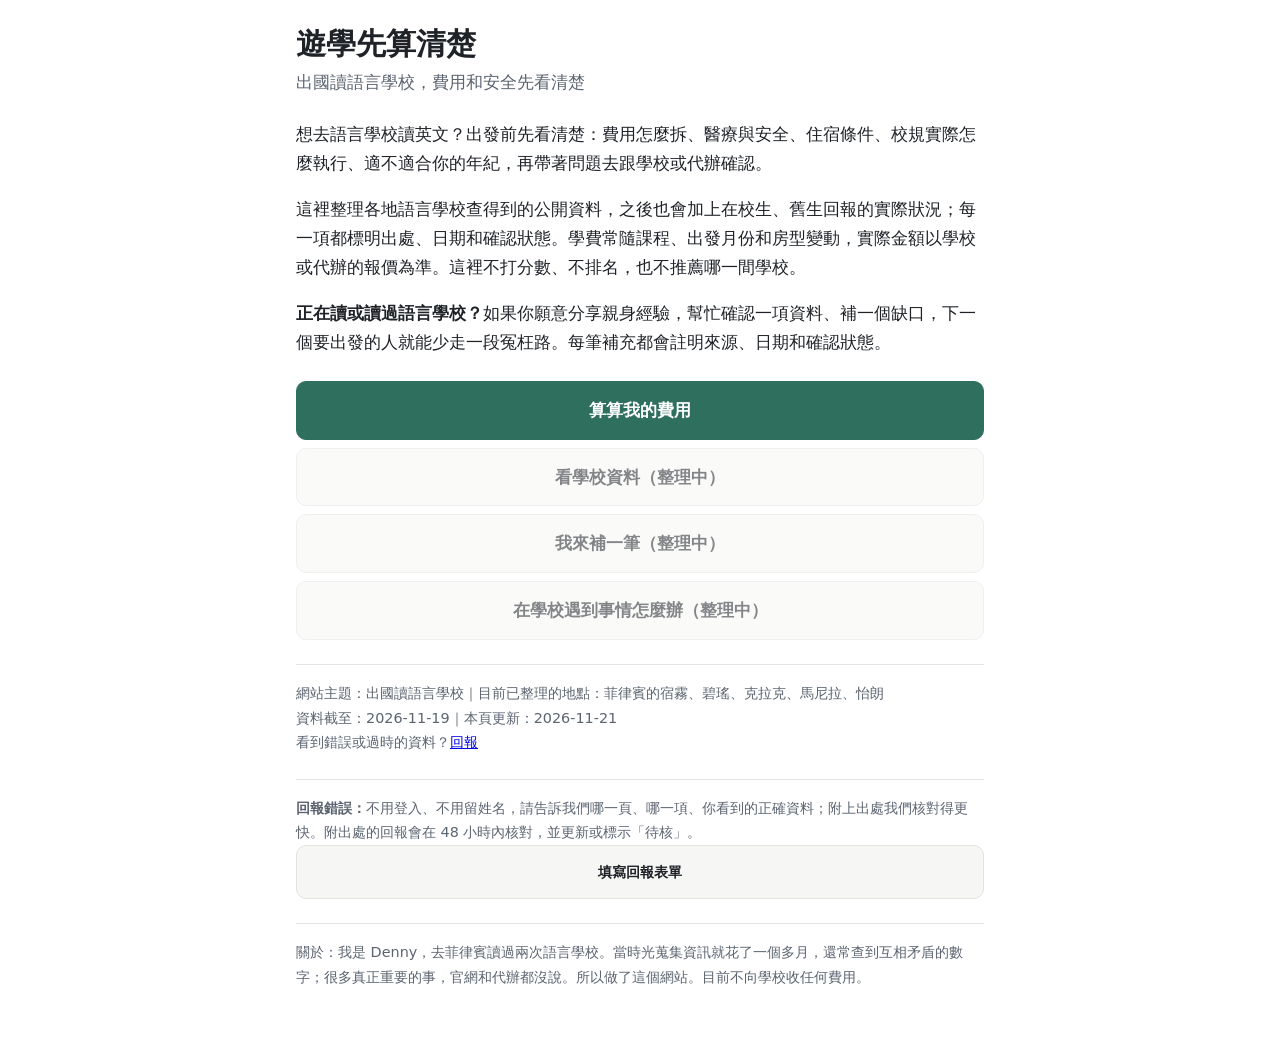
==== index.html @ b7caf7f0 "M1：首頁、算算我的費用、回報錯誤連結 Co-Authored-By: Claude Opus 5.5 <noreply@anthropic.com> Claude-Session: https://" ====
<!DOCTYPE html><html lang="zh-Hant"><head><meta charset="utf-8"><meta name="viewport" content="width=device-width,initial-scale=1">
<title>遊學先算清楚｜出國讀語言學校，費用和安全先看清楚</title>
<meta name="description" content="出國讀語言學校前，先看清楚費用怎麼拆、醫療與安全、住宿和校規。每一項都標出處、日期和確認狀態，不打分數、不排名。">
<link rel="stylesheet" href="assets/tokens.css"><link rel="stylesheet" href="assets/base.css"></head>
<body><main>
<h1>遊學先算清楚</h1><p class="subtitle">出國讀語言學校，費用和安全先看清楚</p>
<p>想去語言學校讀英文？出發前先看清楚：費用怎麼拆、醫療與安全、住宿條件、校規實際怎麼執行、適不適合你的年紀，再帶著問題去跟學校或代辦確認。</p>
<p>這裡整理各地語言學校查得到的公開資料，之後也會加上在校生、舊生回報的實際狀況；每一項都標明出處、日期和確認狀態。學費常隨課程、出發月份和房型變動，實際金額以學校或代辦的報價為準。這裡不打分數、不排名，也不推薦哪一間學校。</p>
<p><strong>正在讀或讀過語言學校？</strong>如果你願意分享親身經驗，幫忙確認一項資料、補一個缺口，下一個要出發的人就能少走一段冤枉路。每筆補充都會註明來源、日期和確認狀態。</p>
<nav class="actions">
<a class="btn primary" href="cost.html">算算我的費用</a>
<span class="btn soon">看學校資料（整理中）</span>
<span class="btn soon">我來補一筆（整理中）</span>
<span class="btn soon">在學校遇到事情怎麼辦（整理中）</span>
</nav>
<p class="meta">網站主題：出國讀語言學校｜目前已整理的地點：菲律賓的宿霧、碧瑤、克拉克、馬尼拉、怡朗<br>資料截至：2026-11-19｜本頁更新：2026-11-21<br>看到錯誤或過時的資料？<a href="#report">回報</a></p>
<p class="meta" id="report"><strong>回報錯誤：</strong>不用登入、不用留姓名，請告訴我們哪一頁、哪一項、你看到的正確資料；附上出處我們核對得更快。附出處的回報會在 48 小時內核對，並更新或標示「待核」。<br><a class="btn" href="https://docs.google.com/forms/d/e/1FAIpQLSfvSmct34UaInZlQK5Uz5uc8GssAQWaxbEt6VkRSK1rKSOWSQ/viewform" target="_blank" rel="noopener">填寫回報表單</a></p>
<p class="meta">關於：我是 Denny，去菲律賓讀過兩次語言學校。當時光蒐集資訊就花了一個多月，還常查到互相矛盾的數字；很多真正重要的事，官網和代辦都沒說。所以做了這個網站。目前不向學校收任何費用。</p>
</main></body></html>
---- assets/tokens.css ----
/* 外觀模組：只改這一檔就能換整站的顏色、字體、間距（定案後由設計系統覆蓋） */
:root{
  --color-bg:#ffffff; --color-surface:#f6f6f4; --color-text:#1f2328; --color-muted:#5b6470;
  --color-accent:#2f6f5e; --color-accent-contrast:#ffffff; --color-border:#e3e3df;
  --status-verified:#2f6f5e; --status-reported:#8a6d1d; --status-unknown:#6b7280;
  --font-body:"Noto Sans TC",system-ui,-apple-system,"PingFang TC","Microsoft JhengHei",sans-serif;
  --font-heading:var(--font-body);
  --radius:10px; --space-1:4px; --space-2:8px; --space-3:16px; --space-4:24px; --space-5:40px;
  --max-width:720px;
}
---- assets/base.css ----
*{box-sizing:border-box} body{margin:0;background:var(--color-bg);color:var(--color-text);font-family:var(--font-body);line-height:1.7;font-size:17px}
main{max-width:var(--max-width);margin:0 auto;padding:var(--space-4) var(--space-3) var(--space-5)}
h1,h2,h3{font-family:var(--font-heading);line-height:1.3} h1{font-size:1.9rem;margin:0 0 var(--space-1)}
.subtitle{color:var(--color-muted);margin:0 0 var(--space-4)}
.actions{display:grid;gap:var(--space-2);margin:var(--space-4) 0}
.btn{display:block;text-align:center;padding:14px;border-radius:var(--radius);border:1px solid var(--color-border);background:var(--color-surface);color:var(--color-text);text-decoration:none;font-weight:600}
.btn.primary{background:var(--color-accent);color:var(--color-accent-contrast);border-color:var(--color-accent)}
.meta{font-size:.9rem;color:var(--color-muted);border-top:1px solid var(--color-border);padding-top:var(--space-3);margin-top:var(--space-4)}
.card{background:var(--color-surface);border:1px solid var(--color-border);border-radius:var(--radius);padding:var(--space-3);margin:var(--space-2) 0}
label{display:block;font-weight:600;margin-top:var(--space-3)} select{width:100%;padding:10px;border-radius:var(--radius);border:1px solid var(--color-border);font-size:1rem}
.tag{font-size:.8rem;padding:2px 8px;border-radius:999px;border:1px solid currentColor}
.tag.unknown{color:var(--status-unknown)} .tag.verified{color:var(--status-verified)} .tag.reported{color:var(--status-reported)}
ul.q li{margin:var(--space-1) 0}
.note{font-size:.95rem;color:var(--color-muted)}
.src-ref{font-size:.85rem;color:var(--color-muted)} .src-ref a{color:inherit;margin-right:2px}
ol.src{font-size:.85rem;color:var(--color-muted);padding-left:1.4em} ol.src li{margin:var(--space-1) 0;word-break:break-word}
.btn[disabled],.btn.soon{opacity:.55;pointer-events:none}
button.btn{width:100%;font-size:1rem;cursor:pointer;font-family:inherit}
.why{background:var(--color-surface);border-left:4px solid var(--color-accent);padding:var(--space-3);border-radius:var(--radius);margin:var(--space-4) 0;font-size:.95rem}
.tablewrap{overflow-x:auto;-webkit-overflow-scrolling:touch;border:1px solid var(--color-border);border-radius:var(--radius);margin:var(--space-3) 0}
table.fees{border-collapse:collapse;min-width:760px;font-size:.88rem;line-height:1.55}
table.fees th,table.fees td{border-bottom:1px solid var(--color-border);padding:10px;text-align:left;vertical-align:top}
table.fees thead th{background:var(--color-surface);font-size:.82rem;color:var(--color-muted);white-space:nowrap}
table.fees tbody th{position:sticky;left:0;background:var(--color-bg);min-width:96px;max-width:110px;box-shadow:1px 0 0 var(--color-border)}
table.fees td:nth-child(2){min-width:120px} table.fees td:nth-child(3),table.fees td:nth-child(4){min-width:170px} table.fees td:nth-child(5){min-width:160px}
table.fees a{color:var(--color-muted);font-size:.8rem}
ol.q li{margin:var(--space-1) 0}
@media (min-width:900px){main.wide{max-width:1040px}}
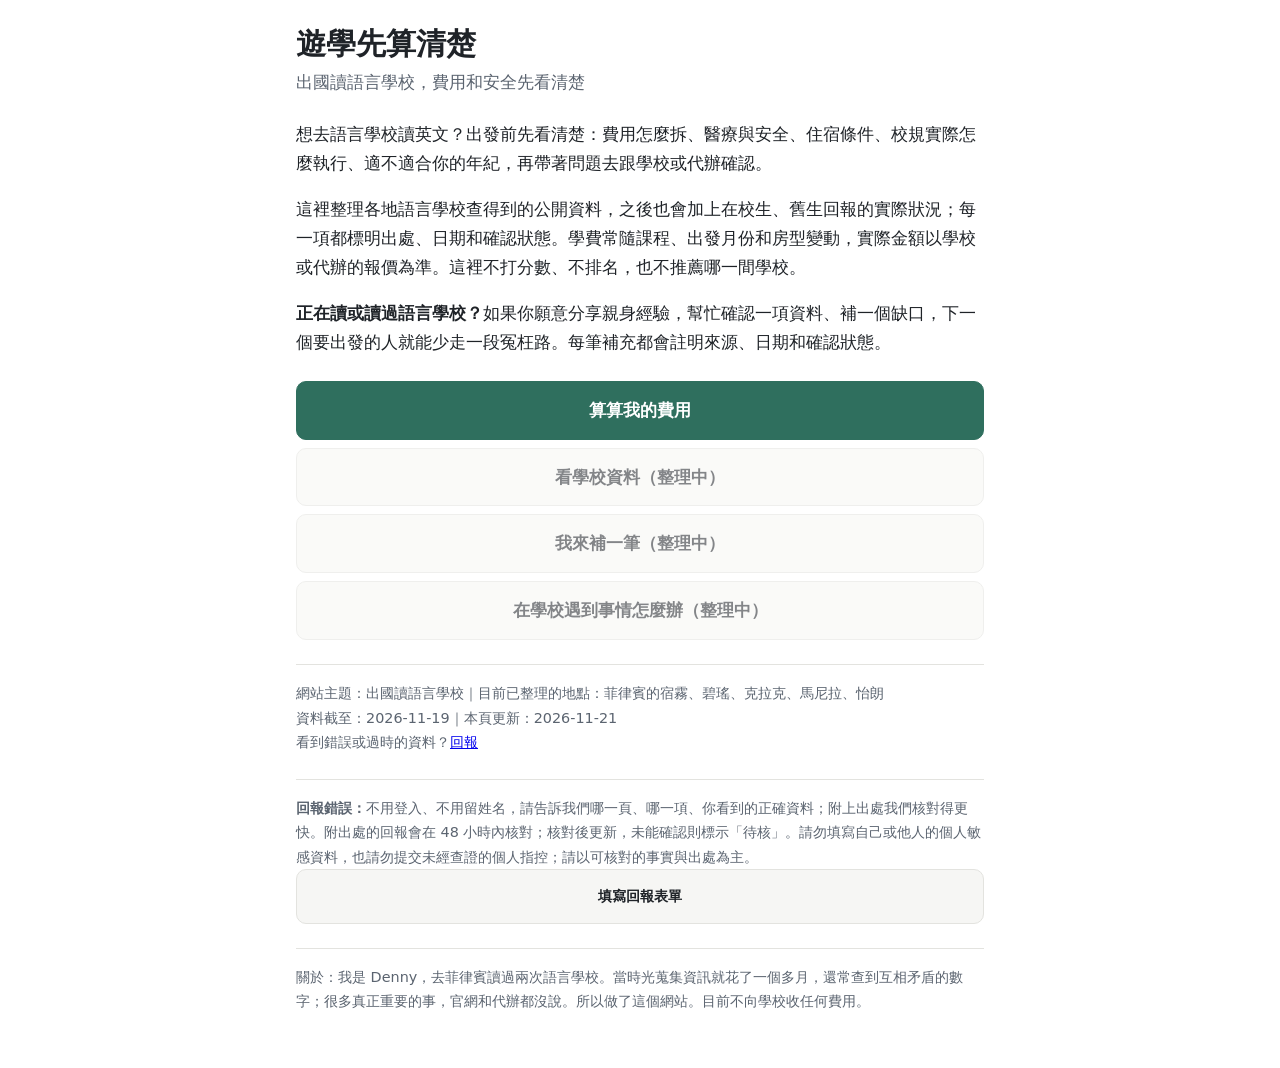
==== commit c6c6fe1d: "依 GPT 意見：回報說明與陪同就醫措辭 Co-Authored-By: Claude Opus 5.5 <noreply@anthropic.com> Claude-Session: https:/" ====
--- a/index.html
+++ b/index.html
@@ -14,6 +14,6 @@
 <span class="btn soon">在學校遇到事情怎麼辦（整理中）</span>
 </nav>
 <p class="meta">網站主題：出國讀語言學校｜目前已整理的地點：菲律賓的宿霧、碧瑤、克拉克、馬尼拉、怡朗<br>資料截至：2026-11-19｜本頁更新：2026-11-21<br>看到錯誤或過時的資料？<a href="#report">回報</a></p>
-<p class="meta" id="report"><strong>回報錯誤：</strong>不用登入、不用留姓名，請告訴我們哪一頁、哪一項、你看到的正確資料；附上出處我們核對得更快。附出處的回報會在 48 小時內核對，並更新或標示「待核」。<br><a class="btn" href="https://docs.google.com/forms/d/e/1FAIpQLSfvSmct34UaInZlQK5Uz5uc8GssAQWaxbEt6VkRSK1rKSOWSQ/viewform" target="_blank" rel="noopener">填寫回報表單</a></p>
+<p class="meta" id="report"><strong>回報錯誤：</strong>不用登入、不用留姓名，請告訴我們哪一頁、哪一項、你看到的正確資料；附上出處我們核對得更快。附出處的回報會在 48 小時內核對；核對後更新，未能確認則標示「待核」。請勿填寫自己或他人的個人敏感資料，也請勿提交未經查證的個人指控；請以可核對的事實與出處為主。<br><a class="btn" href="https://docs.google.com/forms/d/e/1FAIpQLSfvSmct34UaInZlQK5Uz5uc8GssAQWaxbEt6VkRSK1rKSOWSQ/viewform" target="_blank" rel="noopener">填寫回報表單</a></p>
 <p class="meta">關於：我是 Denny，去菲律賓讀過兩次語言學校。當時光蒐集資訊就花了一個多月，還常查到互相矛盾的數字；很多真正重要的事，官網和代辦都沒說。所以做了這個網站。目前不向學校收任何費用。</p>
 </main></body></html>
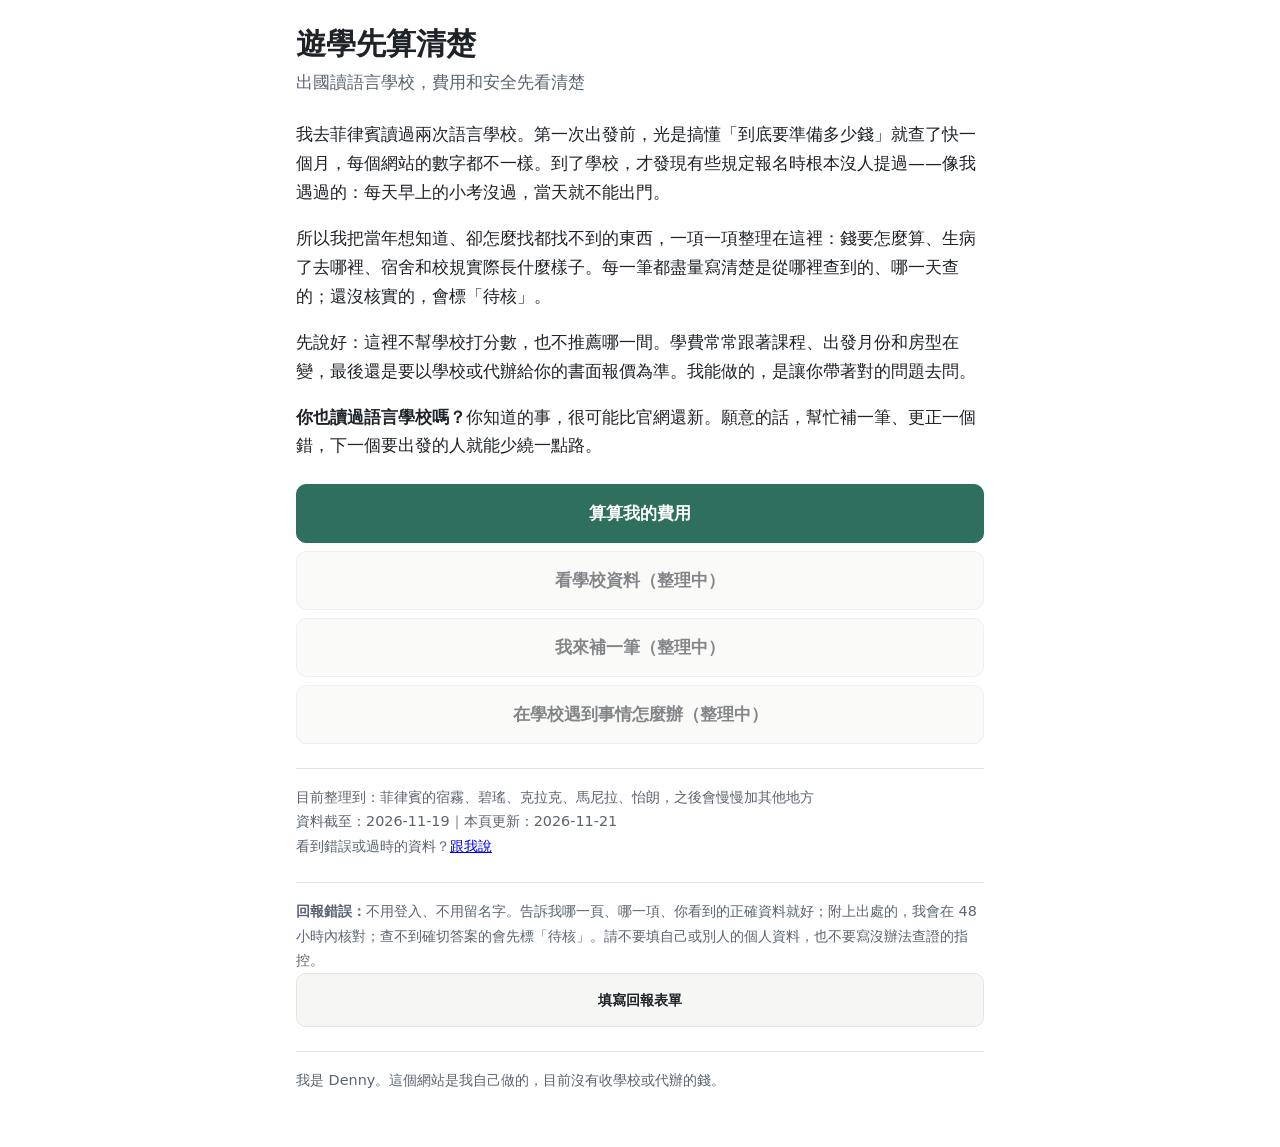
==== commit 97440263: "首頁改成站長第一人稱口吻（GPT 看過） Co-Authored-By: Claude Opus 5.5 <noreply@anthropic.com> Claude-Session: https:/" ====
--- a/index.html
+++ b/index.html
@@ -1,19 +1,20 @@
 <!DOCTYPE html><html lang="zh-Hant"><head><meta charset="utf-8"><meta name="viewport" content="width=device-width,initial-scale=1">
 <title>遊學先算清楚｜出國讀語言學校，費用和安全先看清楚</title>
-<meta name="description" content="出國讀語言學校前，先看清楚費用怎麼拆、醫療與安全、住宿和校規。每一項都標出處、日期和確認狀態，不打分數、不排名。">
+<meta name="description" content="去語言學校讀英文之前，先把錢、安全和校規搞清楚。一個讀過兩次菲律賓語言學校的人，把當年找不到的資料整理在這裡。">
 <link rel="stylesheet" href="assets/tokens.css"><link rel="stylesheet" href="assets/base.css"></head>
 <body><main>
 <h1>遊學先算清楚</h1><p class="subtitle">出國讀語言學校，費用和安全先看清楚</p>
-<p>想去語言學校讀英文？出發前先看清楚：費用怎麼拆、醫療與安全、住宿條件、校規實際怎麼執行、適不適合你的年紀，再帶著問題去跟學校或代辦確認。</p>
-<p>這裡整理各地語言學校查得到的公開資料，之後也會加上在校生、舊生回報的實際狀況；每一項都標明出處、日期和確認狀態。學費常隨課程、出發月份和房型變動，實際金額以學校或代辦的報價為準。這裡不打分數、不排名，也不推薦哪一間學校。</p>
-<p><strong>正在讀或讀過語言學校？</strong>如果你願意分享親身經驗，幫忙確認一項資料、補一個缺口，下一個要出發的人就能少走一段冤枉路。每筆補充都會註明來源、日期和確認狀態。</p>
+<p>我去菲律賓讀過兩次語言學校。第一次出發前，光是搞懂「到底要準備多少錢」就查了快一個月，每個網站的數字都不一樣。到了學校，才發現有些規定報名時根本沒人提過——像我遇過的：每天早上的小考沒過，當天就不能出門。</p>
+<p>所以我把當年想知道、卻怎麼找都找不到的東西，一項一項整理在這裡：錢要怎麼算、生病了去哪裡、宿舍和校規實際長什麼樣子。每一筆都盡量寫清楚是從哪裡查到的、哪一天查的；還沒核實的，會標「待核」。</p>
+<p>先說好：這裡不幫學校打分數，也不推薦哪一間。學費常常跟著課程、出發月份和房型在變，最後還是要以學校或代辦給你的書面報價為準。我能做的，是讓你帶著對的問題去問。</p>
+<p><strong>你也讀過語言學校嗎？</strong>你知道的事，很可能比官網還新。願意的話，幫忙補一筆、更正一個錯，下一個要出發的人就能少繞一點路。</p>
 <nav class="actions">
 <a class="btn primary" href="cost.html">算算我的費用</a>
 <span class="btn soon">看學校資料（整理中）</span>
 <span class="btn soon">我來補一筆（整理中）</span>
 <span class="btn soon">在學校遇到事情怎麼辦（整理中）</span>
 </nav>
-<p class="meta">網站主題：出國讀語言學校｜目前已整理的地點：菲律賓的宿霧、碧瑤、克拉克、馬尼拉、怡朗<br>資料截至：2026-11-19｜本頁更新：2026-11-21<br>看到錯誤或過時的資料？<a href="#report">回報</a></p>
-<p class="meta" id="report"><strong>回報錯誤：</strong>不用登入、不用留姓名，請告訴我們哪一頁、哪一項、你看到的正確資料；附上出處我們核對得更快。附出處的回報會在 48 小時內核對；核對後更新，未能確認則標示「待核」。請勿填寫自己或他人的個人敏感資料，也請勿提交未經查證的個人指控；請以可核對的事實與出處為主。<br><a class="btn" href="https://docs.google.com/forms/d/e/1FAIpQLSfvSmct34UaInZlQK5Uz5uc8GssAQWaxbEt6VkRSK1rKSOWSQ/viewform" target="_blank" rel="noopener">填寫回報表單</a></p>
-<p class="meta">關於：我是 Denny，去菲律賓讀過兩次語言學校。當時光蒐集資訊就花了一個多月，還常查到互相矛盾的數字；很多真正重要的事，官網和代辦都沒說。所以做了這個網站。目前不向學校收任何費用。</p>
+<p class="meta">目前整理到：菲律賓的宿霧、碧瑤、克拉克、馬尼拉、怡朗，之後會慢慢加其他地方<br>資料截至：2026-11-19｜本頁更新：2026-11-21<br>看到錯誤或過時的資料？<a href="#report">跟我說</a></p>
+<p class="meta" id="report"><strong>回報錯誤：</strong>不用登入、不用留名字。告訴我哪一頁、哪一項、你看到的正確資料就好；附上出處的，我會在 48 小時內核對；查不到確切答案的會先標「待核」。請不要填自己或別人的個人資料，也不要寫沒辦法查證的指控。<br><a class="btn" href="https://docs.google.com/forms/d/e/1FAIpQLSfvSmct34UaInZlQK5Uz5uc8GssAQWaxbEt6VkRSK1rKSOWSQ/viewform" target="_blank" rel="noopener">填寫回報表單</a></p>
+<p class="meta">我是 Denny。這個網站是我自己做的，目前沒有收學校或代辦的錢。</p>
 </main></body></html>
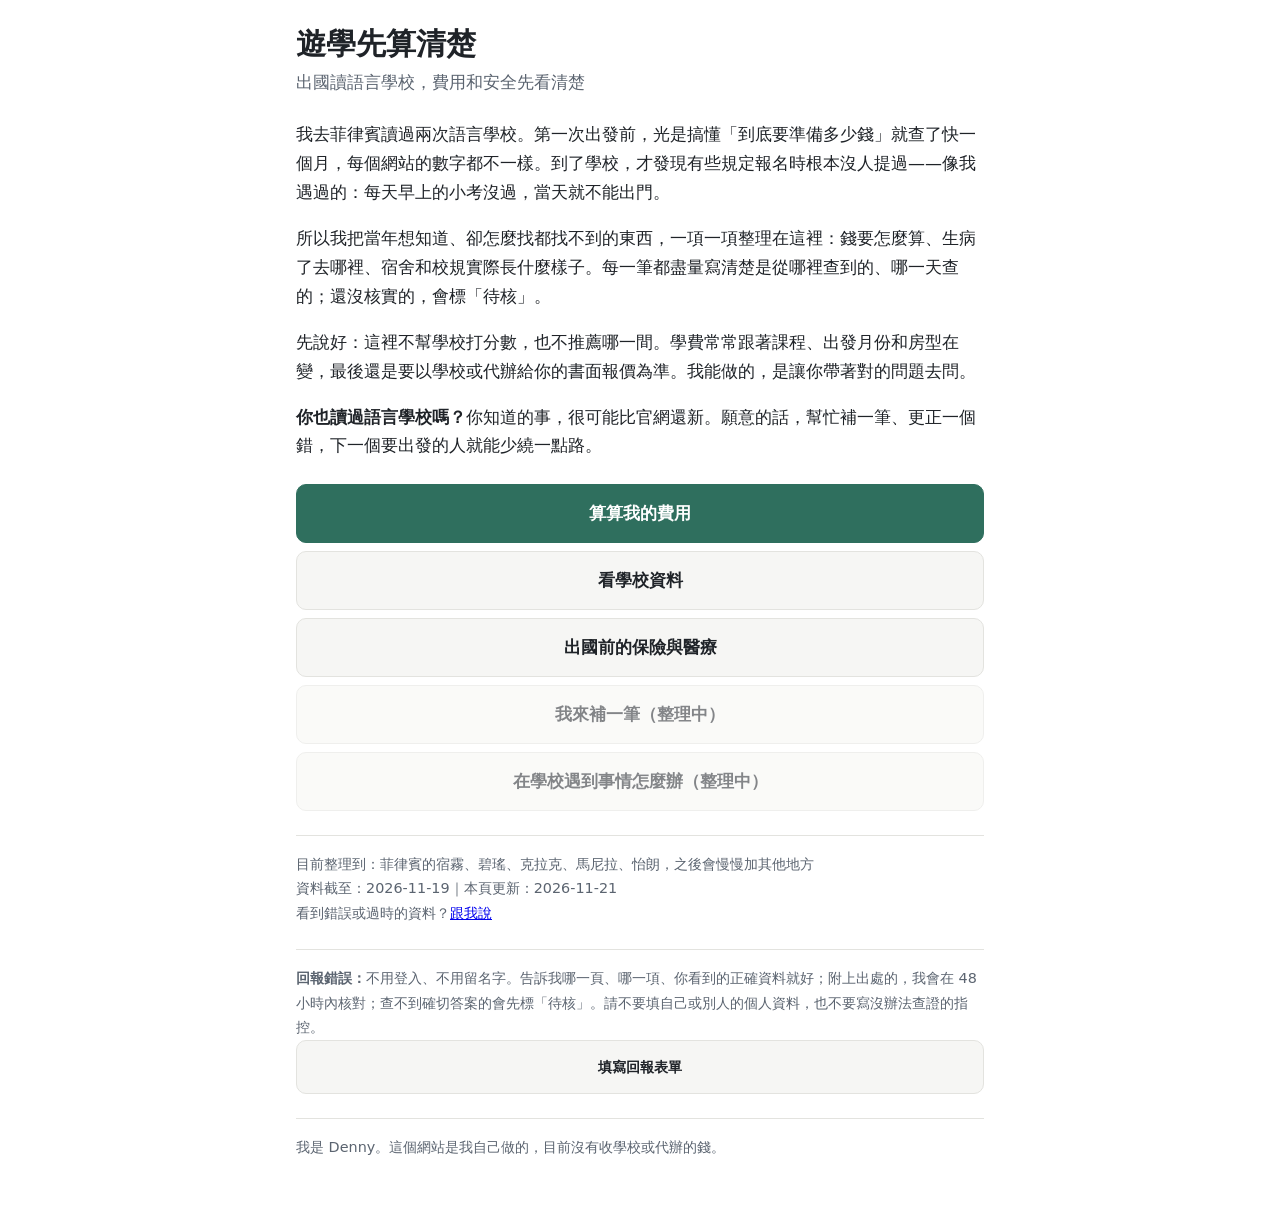
==== commit 7eda94b4: "M2 保險與醫療頁、M3 學校資料卡（11 校）上線；首頁加入兩個入口 審查者兩輪、GPT 審過；董事長 11/21 02:31 授權（通過三方審即可推）  Co-Authored-By: Claud" ====
--- a/index.html
+++ b/index.html
@@ -10,7 +10,8 @@
 <p><strong>你也讀過語言學校嗎？</strong>你知道的事，很可能比官網還新。願意的話，幫忙補一筆、更正一個錯，下一個要出發的人就能少繞一點路。</p>
 <nav class="actions">
 <a class="btn primary" href="cost.html">算算我的費用</a>
-<span class="btn soon">看學校資料（整理中）</span>
+<a class="btn" href="schools.html">看學校資料</a>
+<a class="btn" href="health.html">出國前的保險與醫療</a>
 <span class="btn soon">我來補一筆（整理中）</span>
 <span class="btn soon">在學校遇到事情怎麼辦（整理中）</span>
 </nav>
